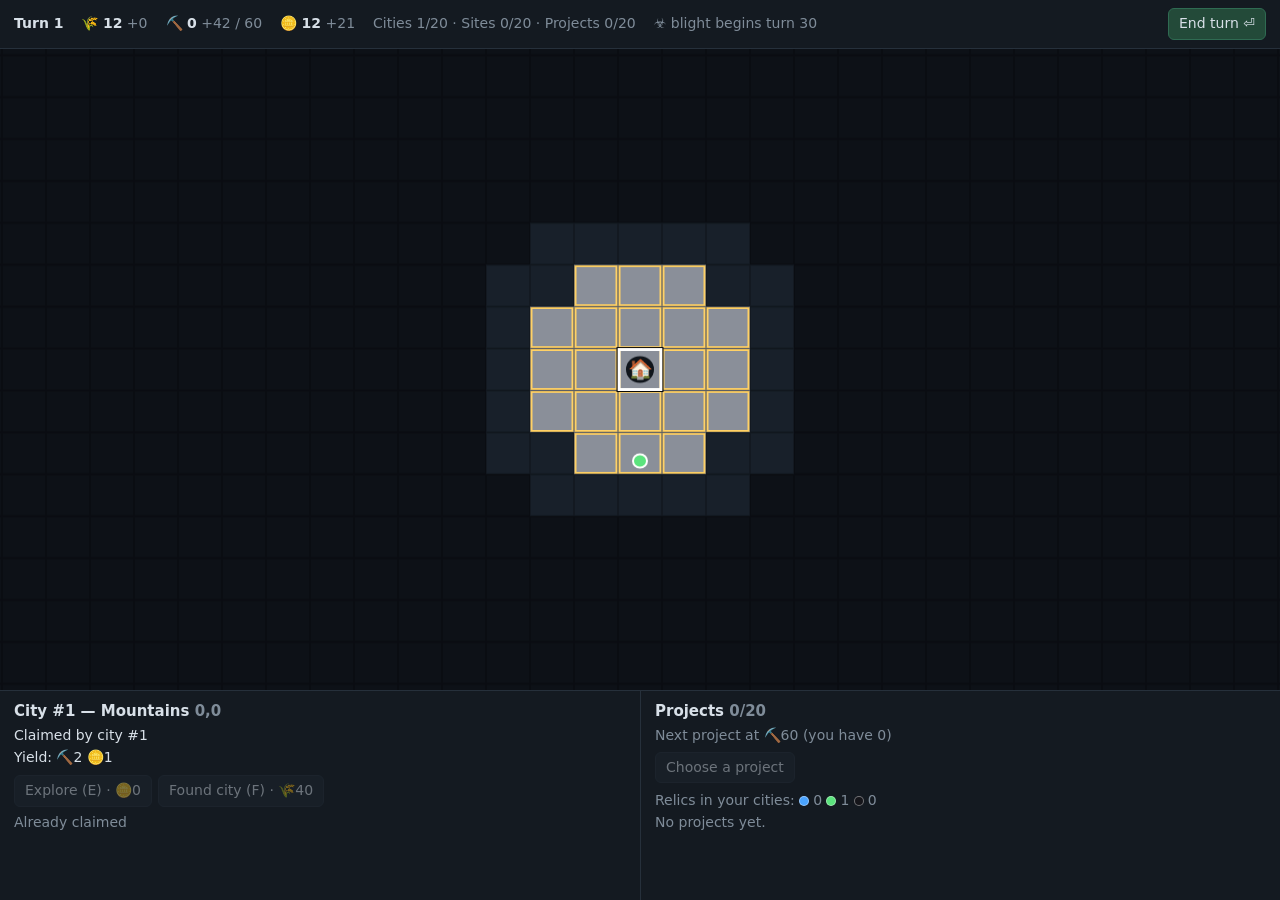
==== game/index.html @ 62b6ac57 "Add ChillVibes design docs and browser vertical slice Design docs (vision, core loop, systems, open " ====
<!doctype html>
<html lang="en">
<head>
<meta charset="utf-8">
<meta name="viewport" content="width=device-width, initial-scale=1">
<title>ChillVibes</title>
<link rel="stylesheet" href="style.css">
</head>
<body>
<div id="app">
  <div id="top"></div>
  <div id="mapwrap"><canvas id="map"></canvas><div id="toast"></div></div>
  <div id="panel"><div id="info"></div><div id="projects"></div></div>
</div>
<div id="modal" hidden></div>
<script src="config.js"></script>
<script src="world.js"></script>
<script src="game.js"></script>
<script src="ui.js"></script>
</body>
</html>
---- game/style.css ----
:root {
  --bg: #0b0e12; --panel: #141a21; --line: #26303b; --text: #d8e0e8; --dim: #7f8c99;
  --accent: #7fd1a5; --warn: #e0788f;
}
* { box-sizing: border-box; }
html, body { margin: 0; height: 100%; background: var(--bg); color: var(--text);
  font: 14px/1.4 system-ui, "Segoe UI", sans-serif; overflow: hidden; }
#app { display: flex; flex-direction: column; height: 100%; }
#top { display: flex; flex-wrap: wrap; gap: 6px 18px; align-items: center; padding: 8px 14px;
  background: var(--panel); border-bottom: 1px solid var(--line); }
#top .grow { flex: 1; }
#top b { font-weight: 600; }
.dim { color: var(--dim); }
.warn { color: var(--warn); }
#mapwrap { position: relative; flex: 1; min-height: 120px; }
canvas { position: absolute; inset: 0; width: 100%; height: 100%; display: block; cursor: grab; touch-action: none; }
canvas.drag { cursor: grabbing; }
#toast { position: absolute; left: 12px; bottom: 10px; max-width: 60%; pointer-events: none;
  font-size: 13px; text-shadow: 0 1px 2px #000; }
#toast div { background: rgba(11,14,18,.75); padding: 2px 8px; margin-top: 3px; border-radius: 4px; width: fit-content; }
#panel { display: grid; grid-template-columns: 1fr 1fr; height: 210px; background: var(--panel); border-top: 1px solid var(--line); }
#panel > div { padding: 10px 14px; overflow: auto; }
#projects { border-left: 1px solid var(--line); }
h3 { margin: 0 0 4px; font-size: 15px; }
.row { margin: 2px 0; }
.btns { display: flex; flex-wrap: wrap; gap: 6px; margin-top: 8px; }
button { font: inherit; color: var(--text); background: #1d2630; border: 1px solid var(--line); border-radius: 6px;
  padding: 5px 10px; cursor: pointer; }
button:hover:not(:disabled) { border-color: var(--accent); }
button:disabled { opacity: .45; cursor: default; }
button.primary { background: #234a39; border-color: #2f6b52; }
button.pulse { animation: pulse 1.4s infinite; }
@keyframes pulse { 50% { box-shadow: 0 0 0 4px rgba(127,209,165,.25); } }
.chip { display: inline-block; padding: 0 7px; margin: 1px 3px 1px 0; border: 1px solid var(--line); border-radius: 10px; font-size: 12px; }
.dot { display: inline-block; width: 10px; height: 10px; border-radius: 50%; margin-right: 4px; border: 1px solid #fff6; vertical-align: -1px; }
#modal { position: fixed; inset: 0; background: rgba(5,7,10,.72); display: flex; align-items: center; justify-content: center; z-index: 10; }
#modal[hidden] { display: none; }
.sheet { background: var(--panel); border: 1px solid var(--line); border-radius: 10px; padding: 18px; width: min(920px, 94vw); max-height: 90vh; overflow: auto; }
.cards { display: grid; grid-template-columns: repeat(auto-fit, minmax(190px, 1fr)); gap: 10px; margin: 12px 0; }
.card { text-align: left; padding: 12px; display: block; width: 100%; }
.card .t { font-weight: 600; margin-bottom: 4px; }
.card .cat { font-size: 11px; color: var(--dim); text-transform: uppercase; letter-spacing: .06em; }
.card .need { margin-top: 6px; font-size: 12px; }
.ok { color: var(--accent); }
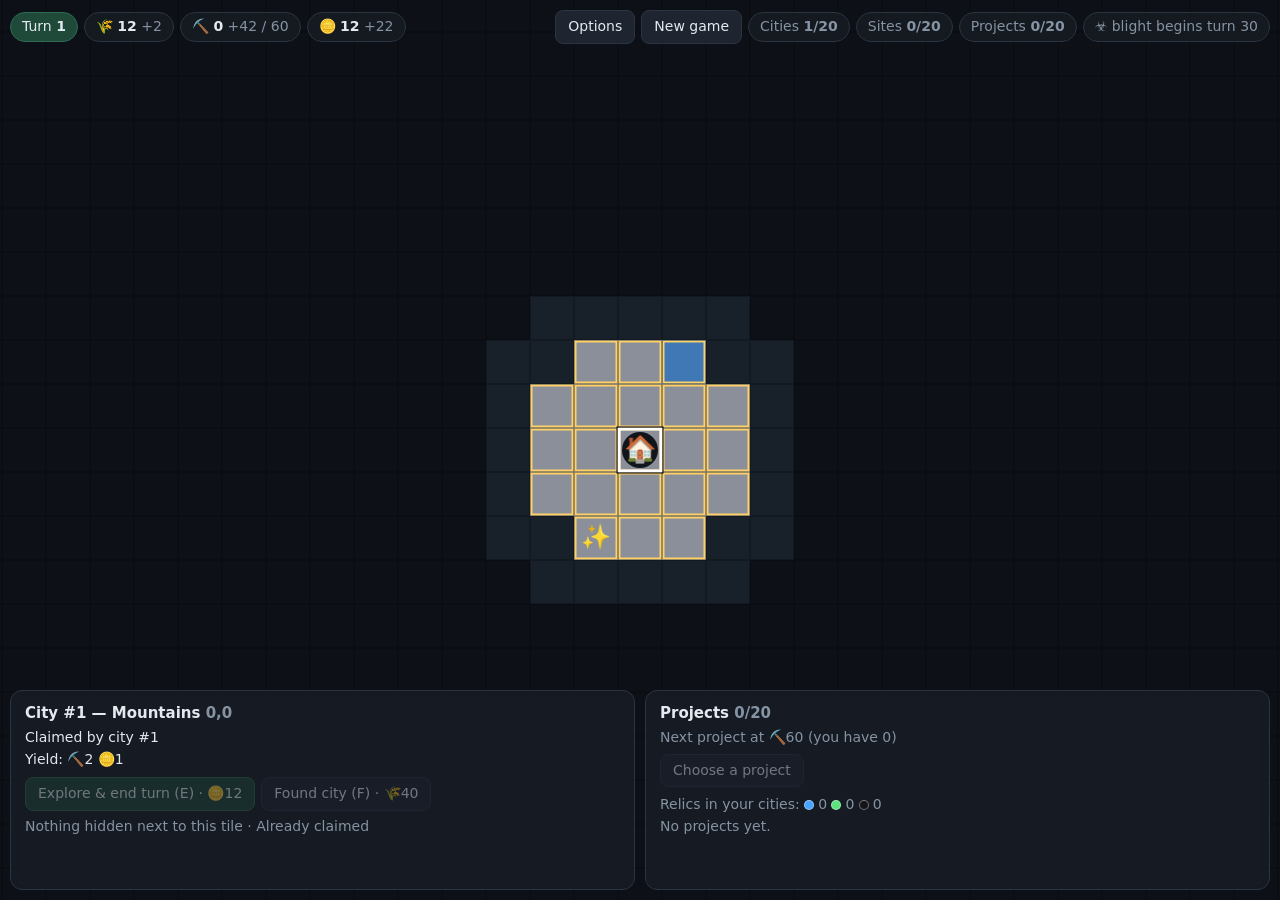
==== commit 48c586f6: "Add audio, update game, UI and uitest Co-Authored-By: Claude Sonnet 5.5 <noreply@anthropic.com>" ====
--- a/game/index.html
+++ b/game/index.html
@@ -16,6 +16,7 @@
 <script src="config.js"></script>
 <script src="world.js"></script>
 <script src="game.js"></script>
+<script src="audio.js"></script>
 <script src="ui.js"></script>
 </body>
 </html>
--- a/game/style.css
+++ b/game/style.css
@@ -1,44 +1,63 @@
 :root {
-  --bg: #0b0e12; --panel: #141a21; --line: #26303b; --text: #d8e0e8; --dim: #7f8c99;
-  --accent: #7fd1a5; --warn: #e0788f;
+  --bg: #0e1116; --panel: #171c24; --panel2: #1e2530; --line: #2b3441; --text: #e4e9ef; --dim: #8593a3;
+  --accent: #7fd1a5; --accent-bg: #1f4a39; --warn: #e0788f; --radius: 12px;
 }
 * { box-sizing: border-box; }
 html, body { margin: 0; height: 100%; background: var(--bg); color: var(--text);
   font: 14px/1.4 system-ui, "Segoe UI", sans-serif; overflow: hidden; }
-#app { display: flex; flex-direction: column; height: 100%; }
-#top { display: flex; flex-wrap: wrap; gap: 6px 18px; align-items: center; padding: 8px 14px;
-  background: var(--panel); border-bottom: 1px solid var(--line); }
+#app { position: relative; height: 100%; }
+#mapwrap { position: absolute; inset: 0; }
+canvas { position: absolute; inset: 0; width: 100%; height: 100%; display: block; cursor: grab; touch-action: none; }
+canvas.drag { cursor: grabbing; }
+
+/* floating HUD */
+#top { position: absolute; z-index: 2; top: 10px; left: 10px; right: 10px; display: flex; flex-wrap: wrap; gap: 6px; align-items: center; pointer-events: none; }
 #top .grow { flex: 1; }
-#top b { font-weight: 600; }
+#top button { pointer-events: auto; }
+.pill { pointer-events: auto; padding: 4px 11px; border-radius: 999px; background: rgba(23,28,36,.88);
+  border: 1px solid var(--line); backdrop-filter: blur(6px); white-space: nowrap; }
+.pill.turn { background: var(--accent-bg); border-color: #2f6b52; }
+.pill b { font-weight: 600; }
 .dim { color: var(--dim); }
 .warn { color: var(--warn); }
-#mapwrap { position: relative; flex: 1; min-height: 120px; }
-canvas { position: absolute; inset: 0; width: 100%; height: 100%; display: block; cursor: grab; touch-action: none; }
-canvas.drag { cursor: grabbing; }
-#toast { position: absolute; left: 12px; bottom: 10px; max-width: 60%; pointer-events: none;
+
+/* floating cards */
+#panel { position: absolute; z-index: 2; left: 10px; right: 10px; bottom: 10px; display: grid;
+  grid-template-columns: minmax(0, 1fr) minmax(0, 1fr); gap: 10px; height: 200px; pointer-events: none; }
+#panel > div { pointer-events: auto; padding: 12px 14px; overflow: auto; background: rgba(23,28,36,.92);
+  border: 1px solid var(--line); border-radius: var(--radius); backdrop-filter: blur(6px); }
+#toast { position: absolute; left: 12px; bottom: 222px; max-width: 60%; pointer-events: none; z-index: 2;
   font-size: 13px; text-shadow: 0 1px 2px #000; }
-#toast div { background: rgba(11,14,18,.75); padding: 2px 8px; margin-top: 3px; border-radius: 4px; width: fit-content; }
-#panel { display: grid; grid-template-columns: 1fr 1fr; height: 210px; background: var(--panel); border-top: 1px solid var(--line); }
-#panel > div { padding: 10px 14px; overflow: auto; }
-#projects { border-left: 1px solid var(--line); }
+#toast div { background: rgba(23,28,36,.85); padding: 3px 10px; margin-top: 3px; border-radius: 8px; width: fit-content; }
+@media (max-width: 640px) { #panel { grid-template-columns: 1fr; height: 260px; } #toast { bottom: 282px; } }
+
 h3 { margin: 0 0 4px; font-size: 15px; }
 .row { margin: 2px 0; }
 .btns { display: flex; flex-wrap: wrap; gap: 6px; margin-top: 8px; }
-button { font: inherit; color: var(--text); background: #1d2630; border: 1px solid var(--line); border-radius: 6px;
-  padding: 5px 10px; cursor: pointer; }
+button { font: inherit; color: var(--text); background: var(--panel2); border: 1px solid var(--line); border-radius: 8px;
+  padding: 6px 12px; cursor: pointer; }
 button:hover:not(:disabled) { border-color: var(--accent); }
 button:disabled { opacity: .45; cursor: default; }
-button.primary { background: #234a39; border-color: #2f6b52; }
+button.primary { background: var(--accent-bg); border-color: #2f6b52; }
 button.pulse { animation: pulse 1.4s infinite; }
 @keyframes pulse { 50% { box-shadow: 0 0 0 4px rgba(127,209,165,.25); } }
-.chip { display: inline-block; padding: 0 7px; margin: 1px 3px 1px 0; border: 1px solid var(--line); border-radius: 10px; font-size: 12px; }
+#tip { position: fixed; z-index: 20; max-width: 260px; padding: 6px 10px; border-radius: 8px; font-size: 12px; line-height: 1.35;
+  background: var(--panel2); border: 1px solid var(--line); box-shadow: 0 4px 14px rgba(0,0,0,.4); pointer-events: none; }
+#tip[hidden] { display: none; }
+.chip[data-tip] { cursor: help; }
+.chip { display: inline-block; padding: 0 8px; margin: 2px 3px 2px 0; border: 1px solid var(--line); border-radius: 999px; font-size: 12px; background: var(--panel2); }
 .dot { display: inline-block; width: 10px; height: 10px; border-radius: 50%; margin-right: 4px; border: 1px solid #fff6; vertical-align: -1px; }
 #modal { position: fixed; inset: 0; background: rgba(5,7,10,.72); display: flex; align-items: center; justify-content: center; z-index: 10; }
 #modal[hidden] { display: none; }
-.sheet { background: var(--panel); border: 1px solid var(--line); border-radius: 10px; padding: 18px; width: min(920px, 94vw); max-height: 90vh; overflow: auto; }
+.sheet { background: var(--panel); border: 1px solid var(--line); border-radius: 14px; padding: 20px; width: min(920px, 94vw); max-height: 90vh; overflow: auto; }
 .cards { display: grid; grid-template-columns: repeat(auto-fit, minmax(190px, 1fr)); gap: 10px; margin: 12px 0; }
-.card { text-align: left; padding: 12px; display: block; width: 100%; }
+.card { text-align: left; padding: 12px; display: block; width: 100%; border-radius: 10px; }
 .card .t { font-weight: 600; margin-bottom: 4px; }
 .card .cat { font-size: 11px; color: var(--dim); text-transform: uppercase; letter-spacing: .06em; }
 .card .need { margin-top: 6px; font-size: 12px; }
 .ok { color: var(--accent); }
+.optgrid { display: grid; grid-template-columns: repeat(auto-fit, minmax(260px, 1fr)); gap: 14px 24px; margin: 12px 0; }
+.optgroup h4 { margin: 0 0 4px; font-size: 13px; color: var(--dim); text-transform: uppercase; letter-spacing: .06em; }
+.opt { display: flex; justify-content: space-between; align-items: center; gap: 10px; padding: 2px 6px; border-radius: 6px; }
+.opt.changed { background: var(--accent-bg); }
+.opt input { width: 90px; font: inherit; color: var(--text); background: var(--panel2); border: 1px solid var(--line); border-radius: 6px; padding: 3px 6px; }
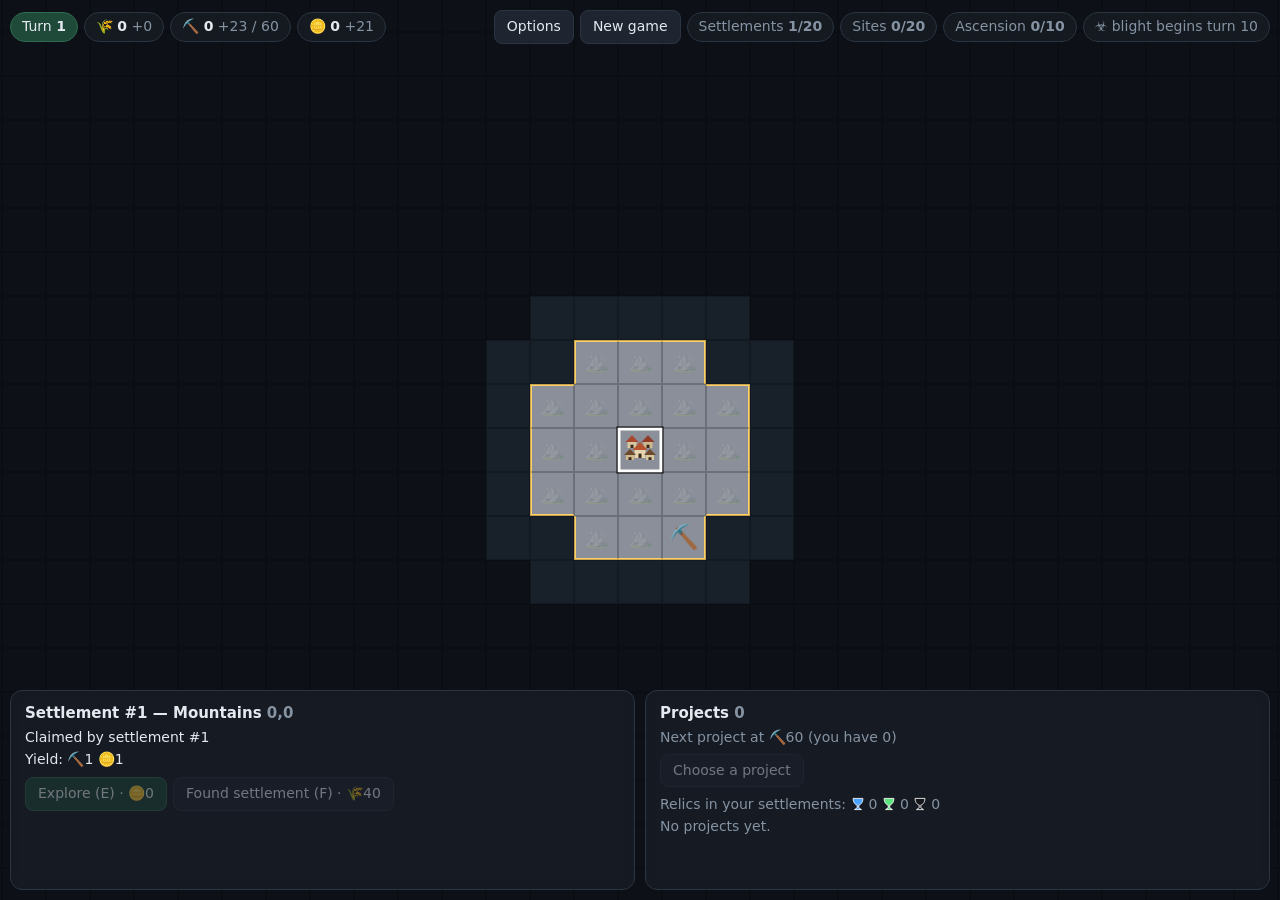
==== commit d4efec9c: "Update docs, game code, and add projects module and build tool Co-Authored-By: Claude Sonnet 5.5 <no" ====
--- a/game/index.html
+++ b/game/index.html
@@ -14,6 +14,7 @@
 </div>
 <div id="modal" hidden></div>
 <script src="config.js"></script>
+<script src="projects.js"></script>
 <script src="world.js"></script>
 <script src="game.js"></script>
 <script src="audio.js"></script>
--- a/game/style.css
+++ b/game/style.css
@@ -39,14 +39,14 @@
 button:hover:not(:disabled) { border-color: var(--accent); }
 button:disabled { opacity: .45; cursor: default; }
 button.primary { background: var(--accent-bg); border-color: #2f6b52; }
-button.pulse { animation: pulse 1.4s infinite; }
-@keyframes pulse { 50% { box-shadow: 0 0 0 4px rgba(127,209,165,.25); } }
+button.pulse { animation: pulse 1.4s infinite; border-color: var(--accent); }
+@keyframes pulse { 50% { box-shadow: 0 0 0 4px rgba(127,209,165,.35), 0 0 14px rgba(127,209,165,.6); } }
 #tip { position: fixed; z-index: 20; max-width: 260px; padding: 6px 10px; border-radius: 8px; font-size: 12px; line-height: 1.35;
   background: var(--panel2); border: 1px solid var(--line); box-shadow: 0 4px 14px rgba(0,0,0,.4); pointer-events: none; }
 #tip[hidden] { display: none; }
 .chip[data-tip] { cursor: help; }
 .chip { display: inline-block; padding: 0 8px; margin: 2px 3px 2px 0; border: 1px solid var(--line); border-radius: 999px; font-size: 12px; background: var(--panel2); }
-.dot { display: inline-block; width: 10px; height: 10px; border-radius: 50%; margin-right: 4px; border: 1px solid #fff6; vertical-align: -1px; }
+.grail { display: inline-block; width: 14px; height: 14px; margin-right: 4px; vertical-align: -2px; }
 #modal { position: fixed; inset: 0; background: rgba(5,7,10,.72); display: flex; align-items: center; justify-content: center; z-index: 10; }
 #modal[hidden] { display: none; }
 .sheet { background: var(--panel); border: 1px solid var(--line); border-radius: 14px; padding: 20px; width: min(920px, 94vw); max-height: 90vh; overflow: auto; }
@@ -56,6 +56,28 @@
 .card .cat { font-size: 11px; color: var(--dim); text-transform: uppercase; letter-spacing: .06em; }
 .card .need { margin-top: 6px; font-size: 12px; }
 .ok { color: var(--accent); }
+/* project tree: grows left to right, connectors drawn from each .kid */
+.ptrees { margin: 12px 0; display: flex; flex-direction: column; gap: 16px; overflow-x: auto; }
+.ptree h4 { margin: 0 0 6px; font-size: 12px; color: var(--dim); text-transform: uppercase; letter-spacing: .06em; }
+.ptree > .branch { margin-bottom: 8px; }
+.branch { display: flex; align-items: center; }
+.kids { position: relative; display: flex; flex-direction: column; padding-left: 14px; }
+.kids::before { content: ''; position: absolute; left: 0; top: 50%; width: 14px; border-top: 2px solid var(--line); }
+.kid { position: relative; padding: 4px 0 4px 14px; }
+.kid::before { content: ''; position: absolute; left: 0; top: 50%; width: 14px; border-top: 2px solid var(--line); }
+.kid::after { content: ''; position: absolute; left: 0; top: 0; bottom: 0; border-left: 2px solid var(--line); }
+.kid:first-child::after { top: 50%; }
+.kid:last-child::after { bottom: 50%; }
+.kid:only-child::after { display: none; }
+.pnode { flex: none; width: 150px; min-height: 44px; padding: 7px 10px; text-align: left; border-radius: 10px; cursor: help;
+  background: var(--panel2); border: 1px solid var(--line); }
+.pnode .t { font-weight: 600; font-size: 13px; }
+.pnode .sub { font-size: 11px; }
+.pnode.locked { opacity: .45; }
+.pnode.done { border-color: #2f6b52; color: var(--dim); }
+.pnode.short { border-style: dashed; }
+button.pnode.open { cursor: pointer; background: var(--accent-bg); border-color: var(--accent); }
+button.pnode.open:hover { box-shadow: 0 0 10px rgba(127,209,165,.5); }
 .optgrid { display: grid; grid-template-columns: repeat(auto-fit, minmax(260px, 1fr)); gap: 14px 24px; margin: 12px 0; }
 .optgroup h4 { margin: 0 0 4px; font-size: 13px; color: var(--dim); text-transform: uppercase; letter-spacing: .06em; }
 .opt { display: flex; justify-content: space-between; align-items: center; gap: 10px; padding: 2px 6px; border-radius: 6px; }
